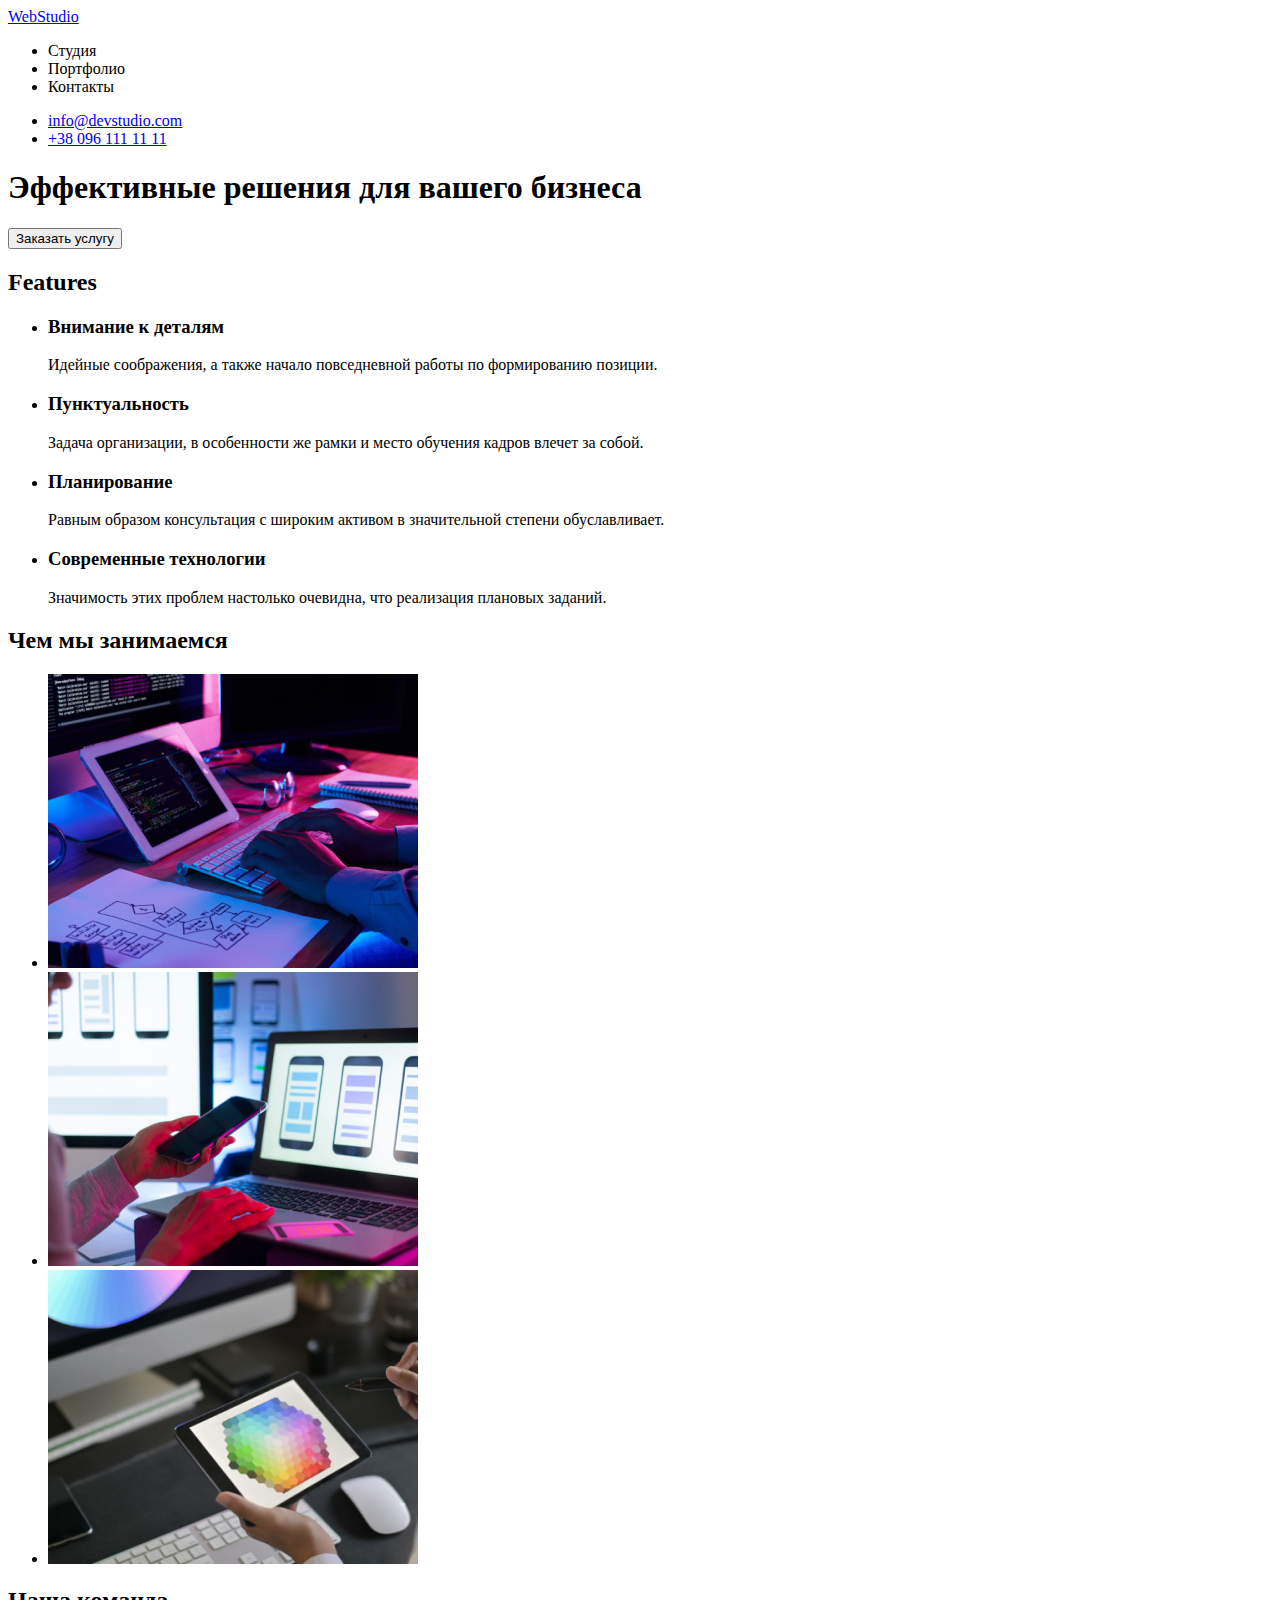
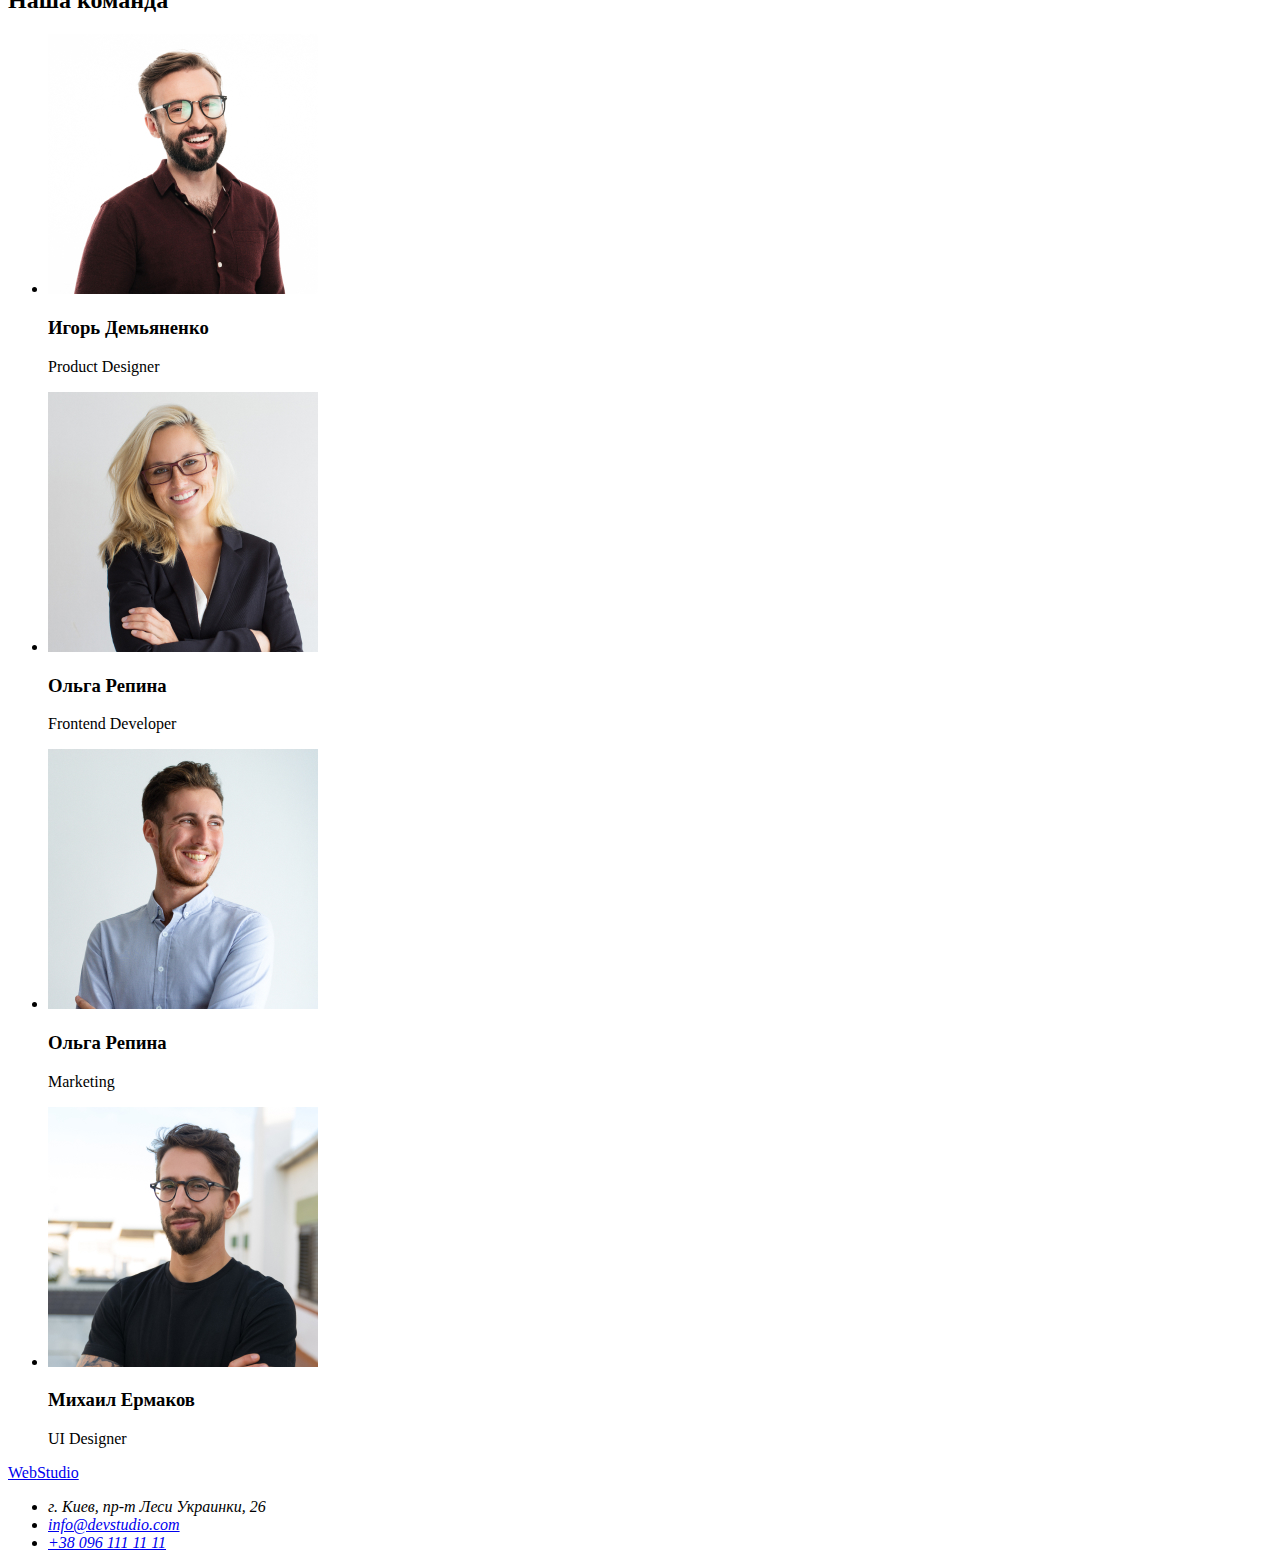
==== index.html @ 1754d396 "copi hw1 files" ====
<!DOCTYPE html>
<html lang="ru">

<head>
    <meta charset="UTF-8">
    <meta http-equiv="X-UA-Compatible" content="IE=edge">
    <meta name="viewport" content="width=device-width, initial-scale=1.0">
    <title>GoIT homework</title>
</head>

<body>
    <!-- Header -->
    <header>
        <nav>
            <a lang="eng" href="#"><span lang="eng">Web</span>Studio</a>
            <ul>
                <li>Студия</li>
                <li>Портфолио</li>
                <li>Контакты</li>
            </ul>
        </nav>
        <ul>
            <li><a href="mailto:info@devstudio.com" lang="en">info@devstudio.com</a></li>
            <li><a href="tel:+380961111111">+38 096 111 11 11</a></li>
        </ul>
    </header>
    <!-- Main -->
    <main>
        <!-- Hero -->
        <section>
            <h1>Эффективные решения для вашего бизнеса</h1>
            <button type="button">Заказать услугу</button>
        </section>
        <!-- Featers -->
        <section>
            <h2>Features</h2>
            <ul>
                <li>
                    <h3>Внимание к деталям</h3>
                    <p>Идейные соображения, а также начало повседневной работы по формированию позиции.</p>
                </li>
                <li>
                    <h3>Пунктуальность</h3>
                    <p>Задача организации, в особенности же рамки и место обучения кадров влечет за собой.</p>
                </li>
                <li>
                    <h3>Планирование</h3>
                    <p>Равным образом консультация с широким активом в значительной степени обуславливает.</p>
                </li>
                <li>
                    <h3>Современные технологии</h3>
                    <p>Значимость этих проблем настолько очевидна, что реализация плановых заданий.</p>
                </li>
            </ul>
        </section>
        <!-- What we Doing -->
        <section>
            <h2>Чем мы занимаемся</h2>
            <ul>
                <li><img src="./images/whatWeDoing/whatWeDoing1.jpg" alt="Пишем код" width="370"></li>
                <li><img src="./images/whatWeDoing/whatWeDoing2.jpg" alt="Делаем адаптив" width="370"></li>
                <li><img src="./images/whatWeDoing/whatWeDoing3.jpg" alt="Делаем дизайн" width="370"></li>
            </ul>
        </section>
        <!-- Our team -->
        <section>
            <h2>Наша команда</h2>
            <ul>
                <li>
                    <img src="./images/ourTeam/ourTeam1.jpg" alt="Фото Игоря Демьяненко">
                    <h3>Игорь Демьяненко</h3>
                    <p lang="eng">Product Designer</p>
                </li>
                <li>
                    <img src="./images/ourTeam/ourTeam2.jpg" alt="Фото Ольги Репиной">
                    <h3>Ольга Репина</h3>
                    <p lang="eng">Frontend Developer</p>
                </li>
                <li>
                    <img src="./images/ourTeam/ourTeam3.jpg" alt="Фото Николая Тарасова">
                    <h3>Ольга Репина</h3>
                    <p lang="eng">Marketing</p>
                </li>
                <li>
                    <img src="./images/ourTeam/ourTeam4.jpg" alt="Фото Николая Тарасова">
                    <h3>Михаил Ермаков</h3>
                    <p lang="eng">UI Designer</p>
                </li>
            </ul>
        </section>
    </main>
    <!-- Footer -->
    <footer>
        <a href="#" lang="eng"><span lang="eng">Web</span>Studio</a>
        <address>
            <ul>
                <li>г. Киев, пр-т Леси Украинки, 26</li>
                <li><a href="mailto:info@devstudio.com">info@devstudio.com</a></li>
                <li><a href="tel:+380961111111">+38 096 111 11 11</a></li>
            </ul>
        </address>
    </footer>
</body>

</html>
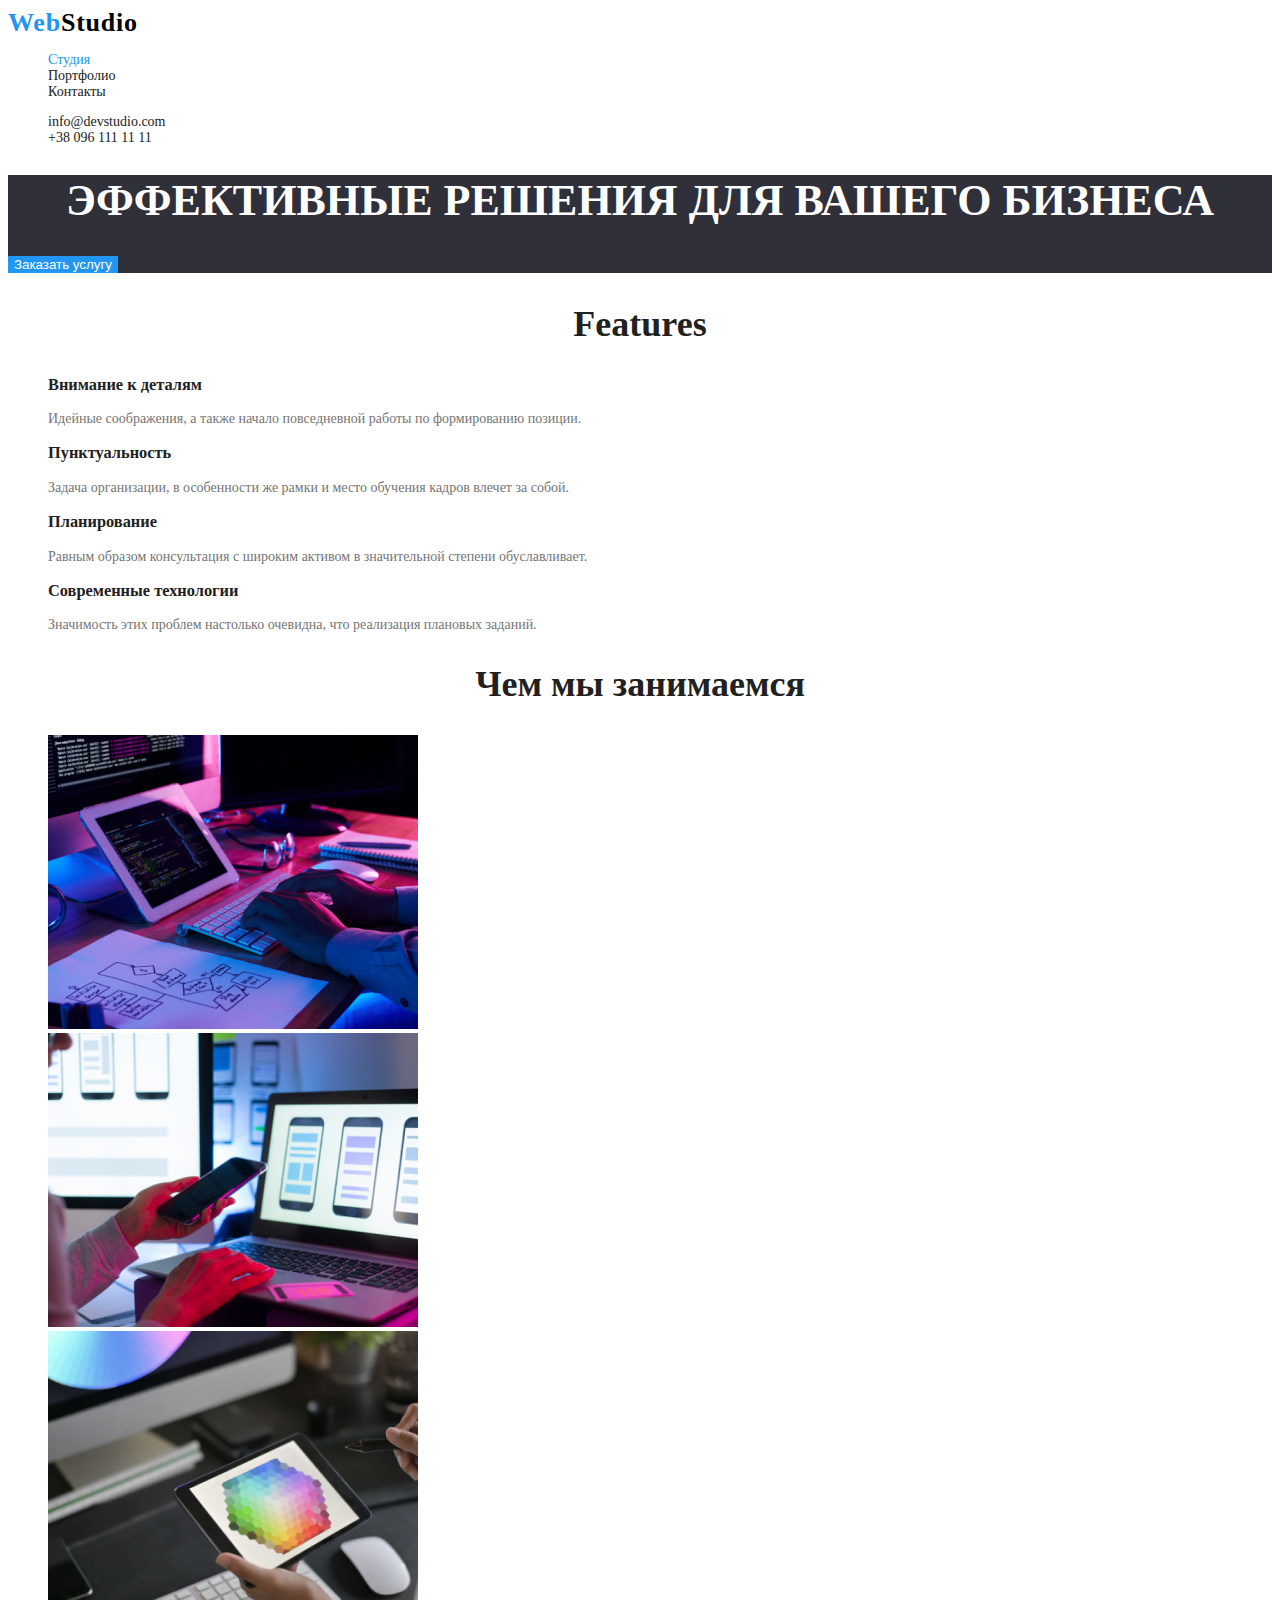
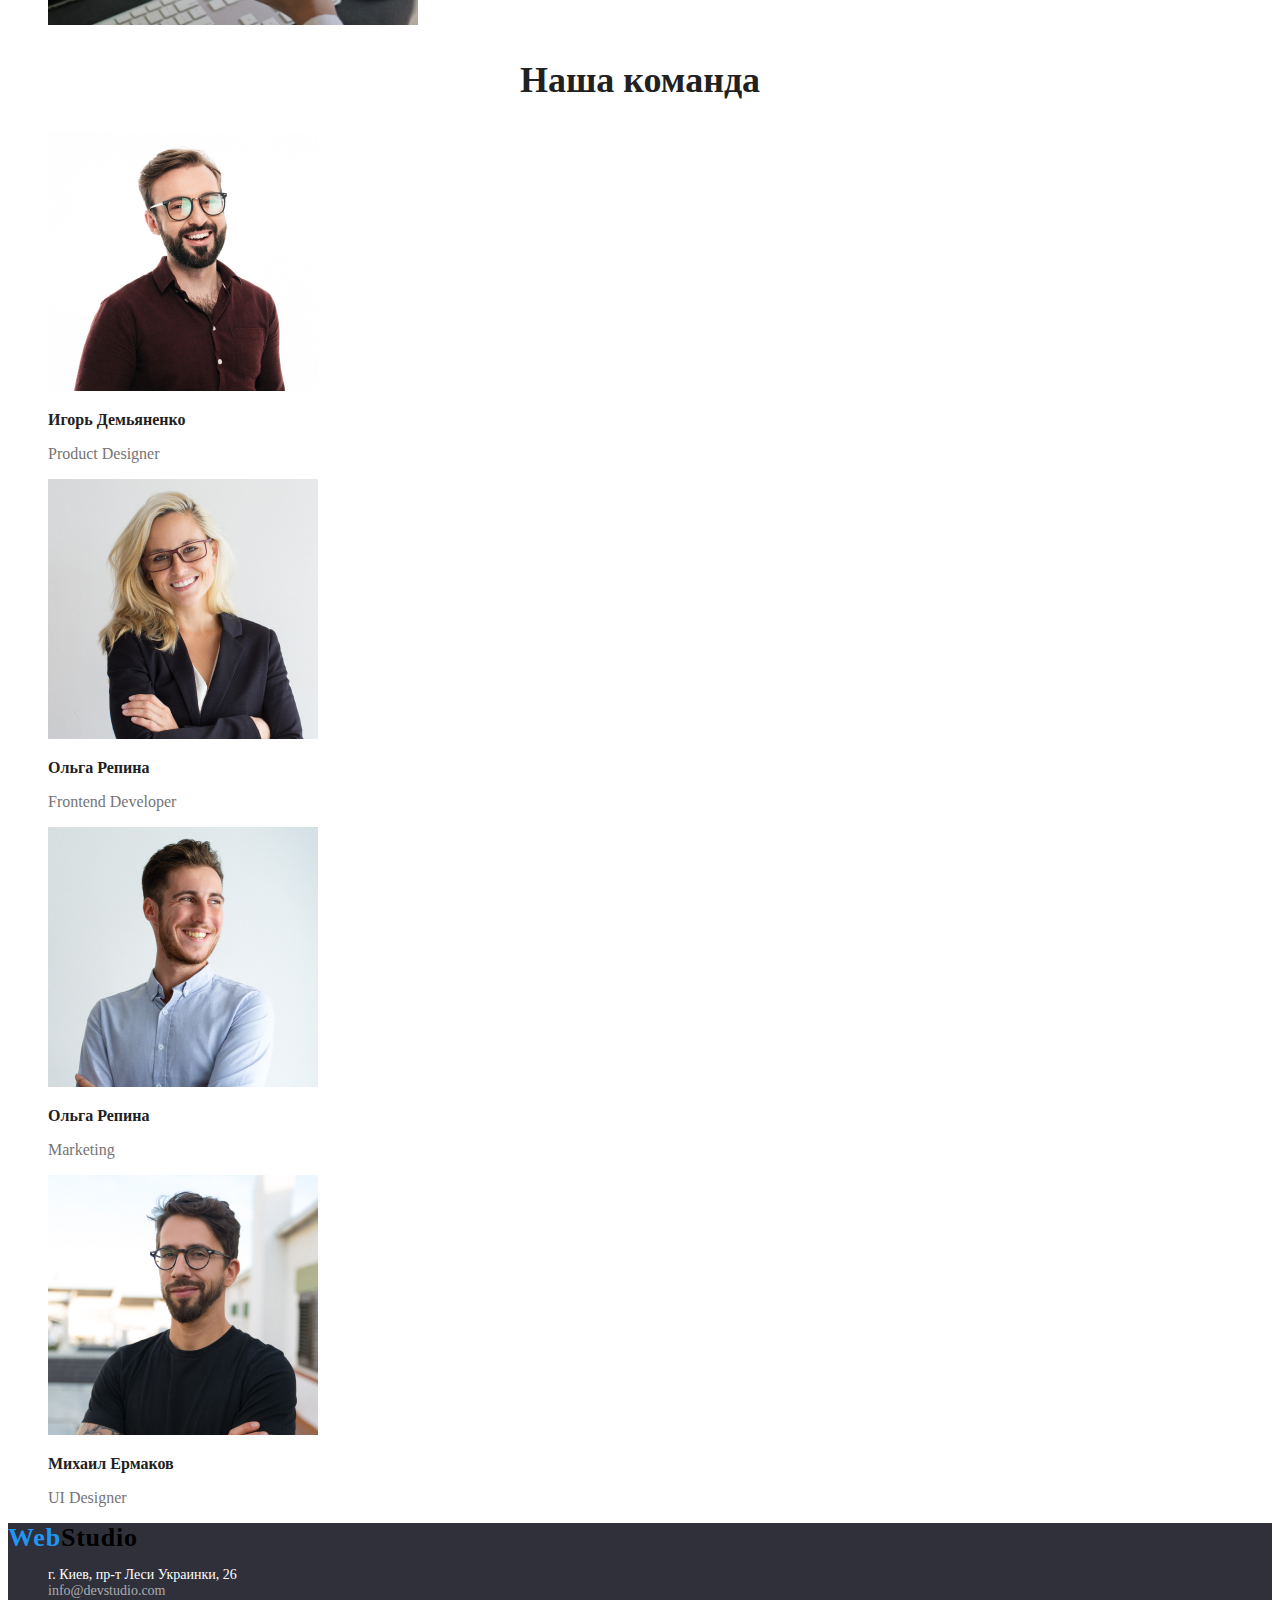
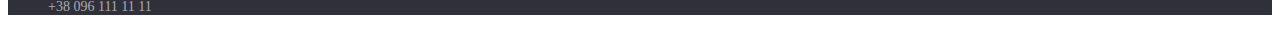
==== commit dfc084cf: "adding portfoliopage and stylizes header, footer and studio page" ====
--- a/index.html
+++ b/index.html
@@ -6,34 +6,35 @@
     <meta http-equiv="X-UA-Compatible" content="IE=edge">
     <meta name="viewport" content="width=device-width, initial-scale=1.0">
     <title>GoIT homework</title>
+    <link rel="stylesheet" href="./css/styles.css">
 </head>
 
 <body>
     <!-- Header -->
-    <header>
-        <nav>
-            <a lang="eng" href="#"><span lang="eng">Web</span>Studio</a>
+    <header class="header">
+        <nav class="nav-menu">
+            <a lang="eng" href="./index.html" class="logo"><span lang="eng">Web</span>Studio</a>
             <ul>
-                <li>Студия</li>
-                <li>Портфолио</li>
-                <li>Контакты</li>
+                <li><a href="./index.html" class="link active-link">Студия</a></li>
+                <li><a href="./portfolio.html" class="link">Портфолио</a></li>
+                <li><a href="" class="link">Контакты</a></li>
             </ul>
         </nav>
         <ul>
-            <li><a href="mailto:info@devstudio.com" lang="en">info@devstudio.com</a></li>
-            <li><a href="tel:+380961111111">+38 096 111 11 11</a></li>
+            <li><a class="contact-link" href="mailto:info@devstudio.com" lang="en">info@devstudio.com</a></li>
+            <li><a class="contact-link" href="tel:+380961111111">+38 096 111 11 11</a></li>
         </ul>
     </header>
     <!-- Main -->
     <main>
         <!-- Hero -->
-        <section>
-            <h1>Эффективные решения для вашего бизнеса</h1>
-            <button type="button">Заказать услугу</button>
+        <section class="hero-section">
+            <h1 class="hero-title">Эффективные решения для вашего бизнеса</h1>
+            <button class="hero-button" type="button">Заказать услугу</button>
         </section>
         <!-- Featers -->
-        <section>
-            <h2>Features</h2>
+        <section class="page-section">
+            <h2 class="section-title">Features</h2>
             <ul>
                 <li>
                     <h3>Внимание к деталям</h3>
@@ -54,8 +55,8 @@
             </ul>
         </section>
         <!-- What we Doing -->
-        <section>
-            <h2>Чем мы занимаемся</h2>
+        <section class="page-section">
+            <h2 class="section-title">Чем мы занимаемся</h2>
             <ul>
                 <li><img src="./images/whatWeDoing/whatWeDoing1.jpg" alt="Пишем код" width="370"></li>
                 <li><img src="./images/whatWeDoing/whatWeDoing2.jpg" alt="Делаем адаптив" width="370"></li>
@@ -63,9 +64,9 @@
             </ul>
         </section>
         <!-- Our team -->
-        <section>
-            <h2>Наша команда</h2>
-            <ul>
+        <section class="page-section">
+            <h2 class="section-title">Наша команда</h2>
+            <ul class="team-list">
                 <li>
                     <img src="./images/ourTeam/ourTeam1.jpg" alt="Фото Игоря Демьяненко">
                     <h3>Игорь Демьяненко</h3>
@@ -90,13 +91,13 @@
         </section>
     </main>
     <!-- Footer -->
-    <footer>
-        <a href="#" lang="eng"><span lang="eng">Web</span>Studio</a>
+    <footer class="footer">
+        <a href="#" lang="eng" class="logo"><span lang="eng">Web</span>Studio</a>
         <address>
-            <ul>
-                <li>г. Киев, пр-т Леси Украинки, 26</li>
-                <li><a href="mailto:info@devstudio.com">info@devstudio.com</a></li>
-                <li><a href="tel:+380961111111">+38 096 111 11 11</a></li>
+            <ul class="footer-contacts">
+                <li class="address">г. Киев, пр-т Леси Украинки, 26</li>
+                <li><a class="contact-item" href="mailto:info@devstudio.com">info@devstudio.com</a></li>
+                <li><a class="contact-item" href="tel:+380961111111">+38 096 111 11 11</a></li>
             </ul>
         </address>
     </footer>
--- a/css/styles.css
+++ b/css/styles.css
@@ -0,0 +1,117 @@
+:root {
+    --primary-text-color: #757575;
+    --secondary-text-color: #FFFFFF;
+    --title-text-color: #212121;
+    --primary-background-color: #FFFFFF;
+    --secondary-background-color: #2F303A;
+    --accent-text-color: #2196F3;
+}
+
+body {
+    color: var(--primary-text-color);
+    font-size: 14px;
+}
+
+h1, h2, h3, h4, h5, h6 {
+    color: var(--title-text-color);
+}
+
+a {
+    color: var(--title-text-color);
+    text-decoration: none;
+}
+
+ul {
+    list-style: none;
+}
+address {
+    font-style: normal;
+}
+
+/* common styles */
+.page-section {
+    background-color: var(--primary-background-color);
+
+}
+.page-section .section-title {
+    color: var(--title-text-color);
+    font-size: 36px;
+    text-align: center;
+}
+
+/* header styles */
+.logo {
+    color: #000000;
+    font-size: 26px;
+    font-weight: bold;
+    letter-spacing: 0.03em;
+}
+.logo span {
+    color: var(--accent-text-color);
+}
+
+.nav-menu .link.active-link{
+    color: var(--accent-text-color);
+}
+
+.nav-menu .link:hover,
+.nav-menu .link:focus {
+    color: var(--accent-text-color);
+}
+
+.header .contacts-links {
+    color: var(--primary-text-color);
+
+}
+
+.header .contact-link:hover,
+.header .contact-link:focus {
+    color: var(--accent-text-color);
+    
+}
+
+/* hero styles */
+.hero-section {
+    background-color: var(--secondary-background-color);
+}
+
+.hero-section .hero-title {
+    color: var(--secondary-text-color);
+    text-align: center;
+    font-size: 44px;
+    text-transform: uppercase;
+}
+
+.hero-button {
+    border: none;
+    background-color: var(--accent-text-color);
+    color: var(--secondary-text-color);
+    text-align: center;
+}
+.hero-button:hover, 
+.hero-button:focus {
+    color: var(--title-text-color);
+}
+
+/* Our team section styles */
+.team-list h3,
+.team-list p {
+    font-size: 16px;
+}
+
+/* footer styles */
+.footer {
+    background-color: var(--secondary-background-color);
+}
+.footer-contacts .address {
+    color: var(--secondary-text-color);
+}
+
+.footer-contacts .contact-item {
+    color: rgba(255, 255, 255, 0.6);
+}
+
+.footer-contacts .contact-item:hover,
+.footer-contacts .contact-item:focus {
+    color: var(--accent-text-color)
+}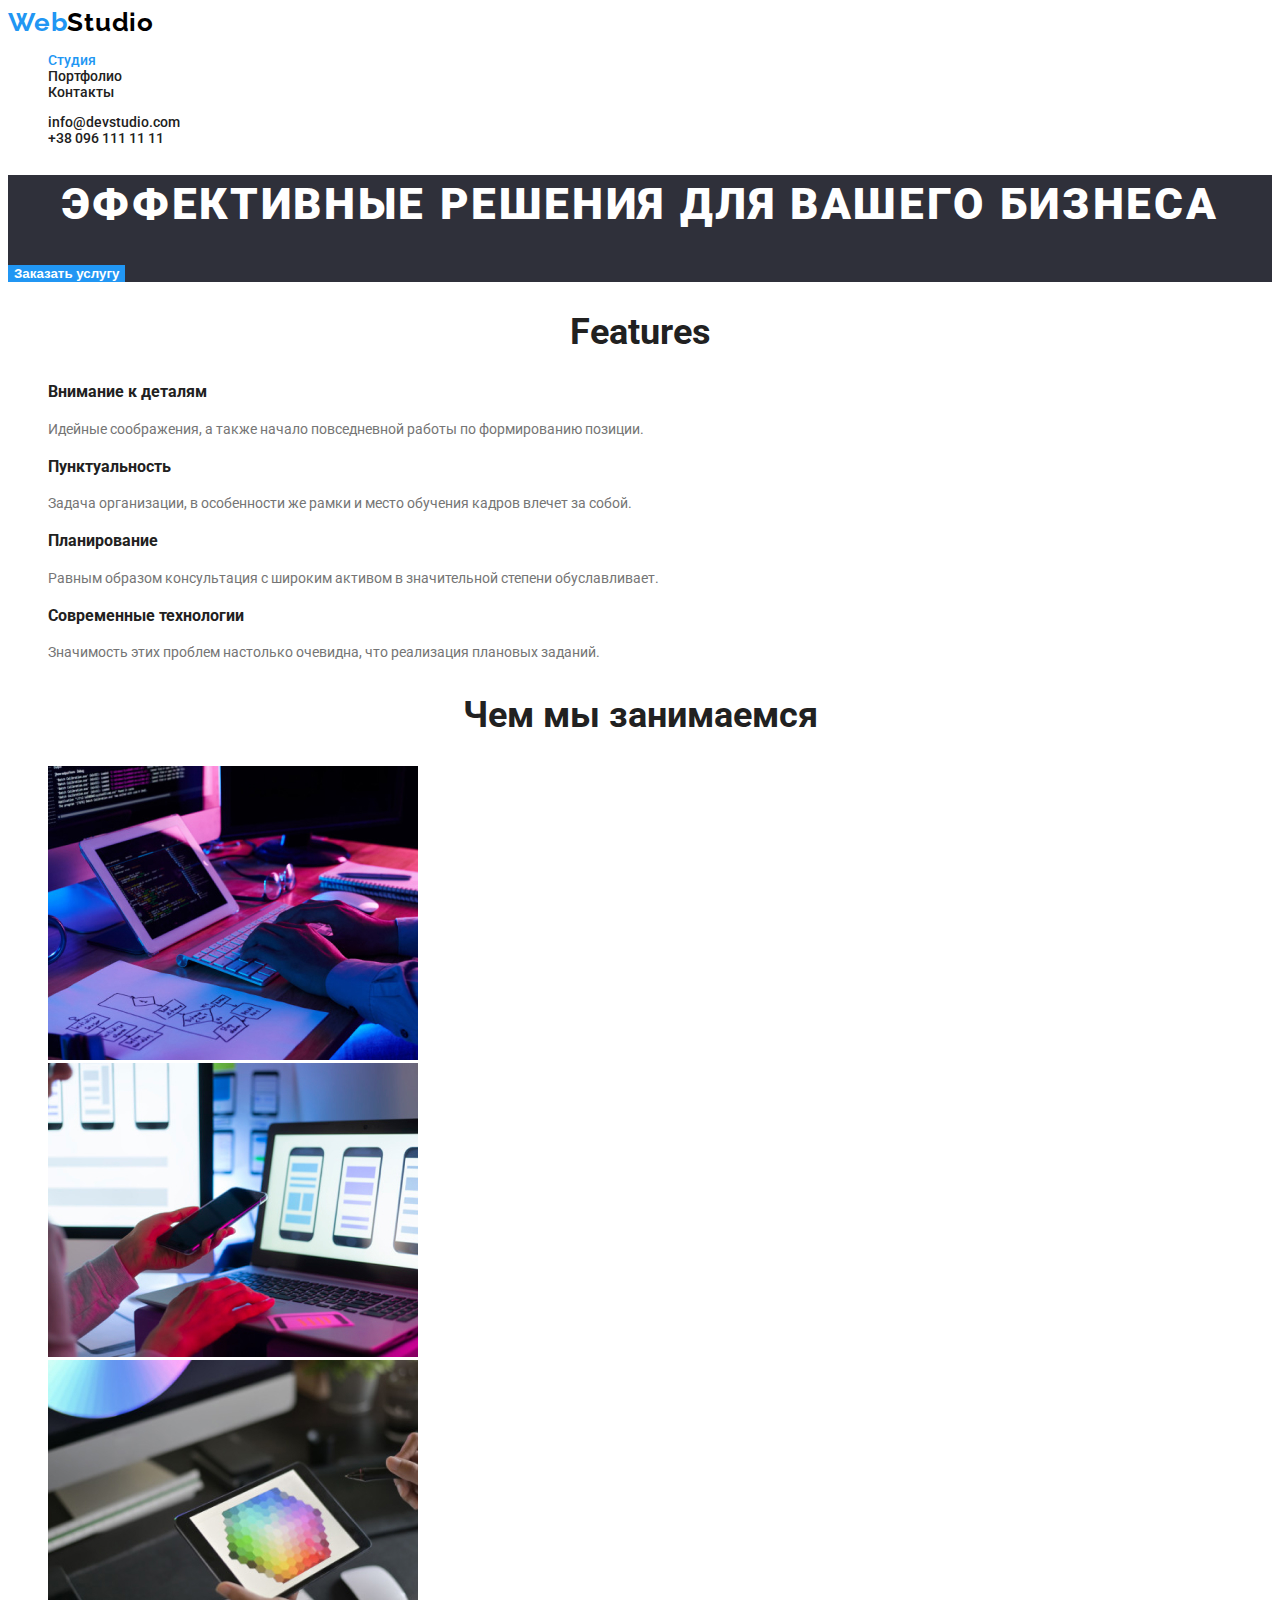
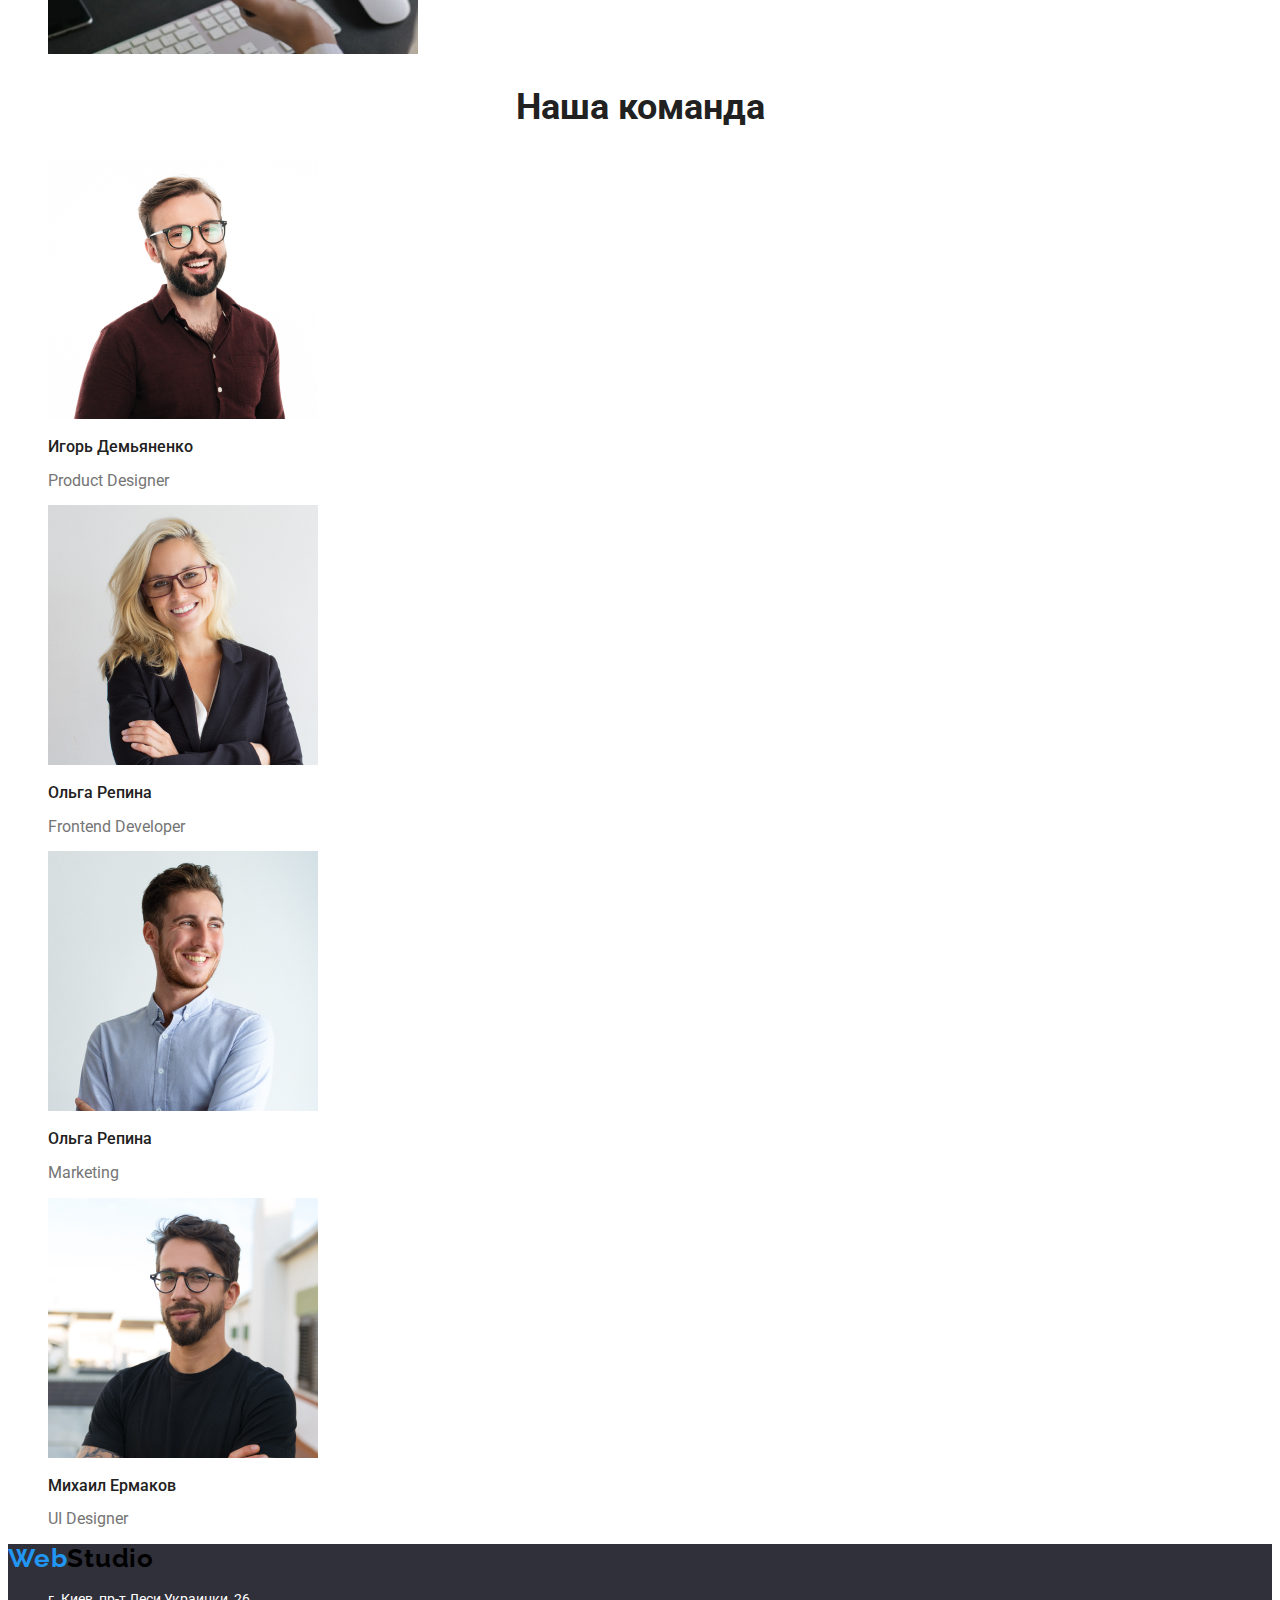
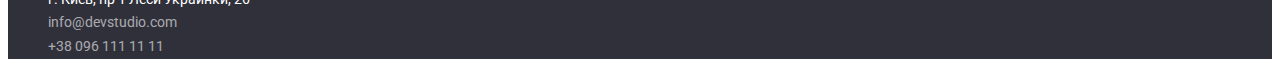
==== commit 8a77b31b: "marking and stylize portfolio page and some text in index page" ====
--- a/index.html
+++ b/index.html
@@ -6,6 +6,11 @@
     <meta http-equiv="X-UA-Compatible" content="IE=edge">
     <meta name="viewport" content="width=device-width, initial-scale=1.0">
     <title>GoIT homework</title>
+    <link rel="preconnect" href="https://fonts.googleapis.com">
+    <link rel="preconnect" href="https://fonts.gstatic.com" crossorigin>
+    <link
+        href="https://fonts.googleapis.com/css2?family=Raleway:wght@700&family=Roboto:wght@400;500;700;900&display=swap"
+        rel="stylesheet">
     <link rel="stylesheet" href="./css/styles.css">
 </head>
 
@@ -35,22 +40,26 @@
         <!-- Featers -->
         <section class="page-section">
             <h2 class="section-title">Features</h2>
-            <ul>
+            <ul class="featers-list">
                 <li>
-                    <h3>Внимание к деталям</h3>
-                    <p>Идейные соображения, а также начало повседневной работы по формированию позиции.</p>
+                    <h3 class="feater-title">Внимание к деталям</h3>
+                    <p class="feater-description">Идейные соображения, а также начало повседневной работы по
+                        формированию позиции.</p>
                 </li>
                 <li>
-                    <h3>Пунктуальность</h3>
-                    <p>Задача организации, в особенности же рамки и место обучения кадров влечет за собой.</p>
+                    <h3 class="feater-title">Пунктуальность</h3>
+                    <p class="feater-description">Задача организации, в особенности же рамки и место обучения кадров
+                        влечет за собой.</p>
                 </li>
                 <li>
-                    <h3>Планирование</h3>
-                    <p>Равным образом консультация с широким активом в значительной степени обуславливает.</p>
+                    <h3 class="feater-title">Планирование</h3>
+                    <p class="feater-description">Равным образом консультация с широким активом в значительной степени
+                        обуславливает.</p>
                 </li>
                 <li>
-                    <h3>Современные технологии</h3>
-                    <p>Значимость этих проблем настолько очевидна, что реализация плановых заданий.</p>
+                    <h3 class="feater-title">Современные технологии</h3>
+                    <p class="feater-description">Значимость этих проблем настолько очевидна, что реализация плановых
+                        заданий.</p>
                 </li>
             </ul>
         </section>
@@ -67,25 +76,25 @@
         <section class="page-section">
             <h2 class="section-title">Наша команда</h2>
             <ul class="team-list">
-                <li>
+                <li class="team-member">
                     <img src="./images/ourTeam/ourTeam1.jpg" alt="Фото Игоря Демьяненко">
-                    <h3>Игорь Демьяненко</h3>
-                    <p lang="eng">Product Designer</p>
+                    <h3 class="member-name">Игорь Демьяненко</h3>
+                    <p class="member-description" lang="eng">Product Designer</p>
                 </li>
-                <li>
+                <li class="team-member">
                     <img src="./images/ourTeam/ourTeam2.jpg" alt="Фото Ольги Репиной">
-                    <h3>Ольга Репина</h3>
-                    <p lang="eng">Frontend Developer</p>
+                    <h3 class="member-name">Ольга Репина</h3>
+                    <p class="member-description" lang="eng">Frontend Developer</p>
                 </li>
-                <li>
+                <li class="team-member">
                     <img src="./images/ourTeam/ourTeam3.jpg" alt="Фото Николая Тарасова">
-                    <h3>Ольга Репина</h3>
-                    <p lang="eng">Marketing</p>
+                    <h3 class="member-name">Ольга Репина</h3>
+                    <p class="member-description" lang="eng">Marketing</p>
                 </li>
-                <li>
+                <li class="team-member">
                     <img src="./images/ourTeam/ourTeam4.jpg" alt="Фото Николая Тарасова">
-                    <h3>Михаил Ермаков</h3>
-                    <p lang="eng">UI Designer</p>
+                    <h3 class="member-name">Михаил Ермаков</h3>
+                    <p class="member-description" lang="eng">UI Designer</p>
                 </li>
             </ul>
         </section>
--- a/css/styles.css
+++ b/css/styles.css
@@ -5,9 +5,14 @@
     --primary-background-color: #FFFFFF;
     --secondary-background-color: #2F303A;
     --accent-text-color: #2196F3;
+    --selected-button-background: #2196F3;
+    --unselected-button-background: #F5F4FA;
+
 }
 
 body {
+    font-family: 'Roboto', sans-serif;
+    font-weight: 400;
     color: var(--primary-text-color);
     font-size: 14px;
 }
@@ -18,6 +23,7 @@
 
 a {
     color: var(--title-text-color);
+    font-weight: 500;
     text-decoration: none;
 }
 
@@ -35,14 +41,18 @@
 }
 .page-section .section-title {
     color: var(--title-text-color);
+    font-weight: 700;
     font-size: 36px;
+    line-height: 1.16;
     text-align: center;
 }
 
 /* header styles */
 .logo {
+    font-family: 'Raleway', sans-serif;
     color: #000000;
     font-size: 26px;
+    line-height: 1.15;
     font-weight: bold;
     letter-spacing: 0.03em;
 }
@@ -79,11 +89,15 @@
     color: var(--secondary-text-color);
     text-align: center;
     font-size: 44px;
+    line-height: 1.36;
+    font-weight: 900;
+    letter-spacing: 0.06em;
     text-transform: uppercase;
 }
 
 .hero-button {
     border: none;
+    font-weight: 700;
     background-color: var(--accent-text-color);
     color: var(--secondary-text-color);
     text-align: center;
@@ -93,25 +107,79 @@
     color: var(--title-text-color);
 }
 
+/* Featers styles */
+.featers-list .feater-title {
+    font-weight: 700;
+    line-height: 1.1;
+}
+
+.featers-list .feater-description {
+    font-weight: 400;
+    line-height: 1.7;
+}
+
 /* Our team section styles */
 .team-list h3,
 .team-list p {
     font-size: 16px;
+    line-height: 1.1;
+}
+
+.team-member .member-name {
+    font-weight: 500;
+}
+
+.team-member .member-description {
+    font-weight: 400;
 }
 
 /* footer styles */
 .footer {
     background-color: var(--secondary-background-color);
 }
+.footer-contacts {
+    line-height: 1.7;
+}
+
 .footer-contacts .address {
     color: var(--secondary-text-color);
+    
 }
 
 .footer-contacts .contact-item {
     color: rgba(255, 255, 255, 0.6);
+    font-weight: 400;
 }
 
 .footer-contacts .contact-item:hover,
 .footer-contacts .contact-item:focus {
     color: var(--accent-text-color)
+}
+
+/* portfolio styles */
+.category-list .category-button {
+    background: var(--unselected-button-background);
+    color: var(--title-text-color);
+    font-size: 16px;
+    line-height: 1.6;
+    font-weight: 500;
+}
+
+.category-list .category-button:hover,
+.category-list .category-button:focus {
+    background: var(--selected-button-background);
+    color: var(--secondary-text-color);
+}
+
+.projects-list .project-title {
+    font-size: 18px;
+    line-height: 2;
+    font-weight: 700;
+}
+
+.projects-list .project-description {
+    font-size: 16px;
+    line-height: 1.8;
+    font-weight: 400;
+    color: var(--primary-text-color);
 }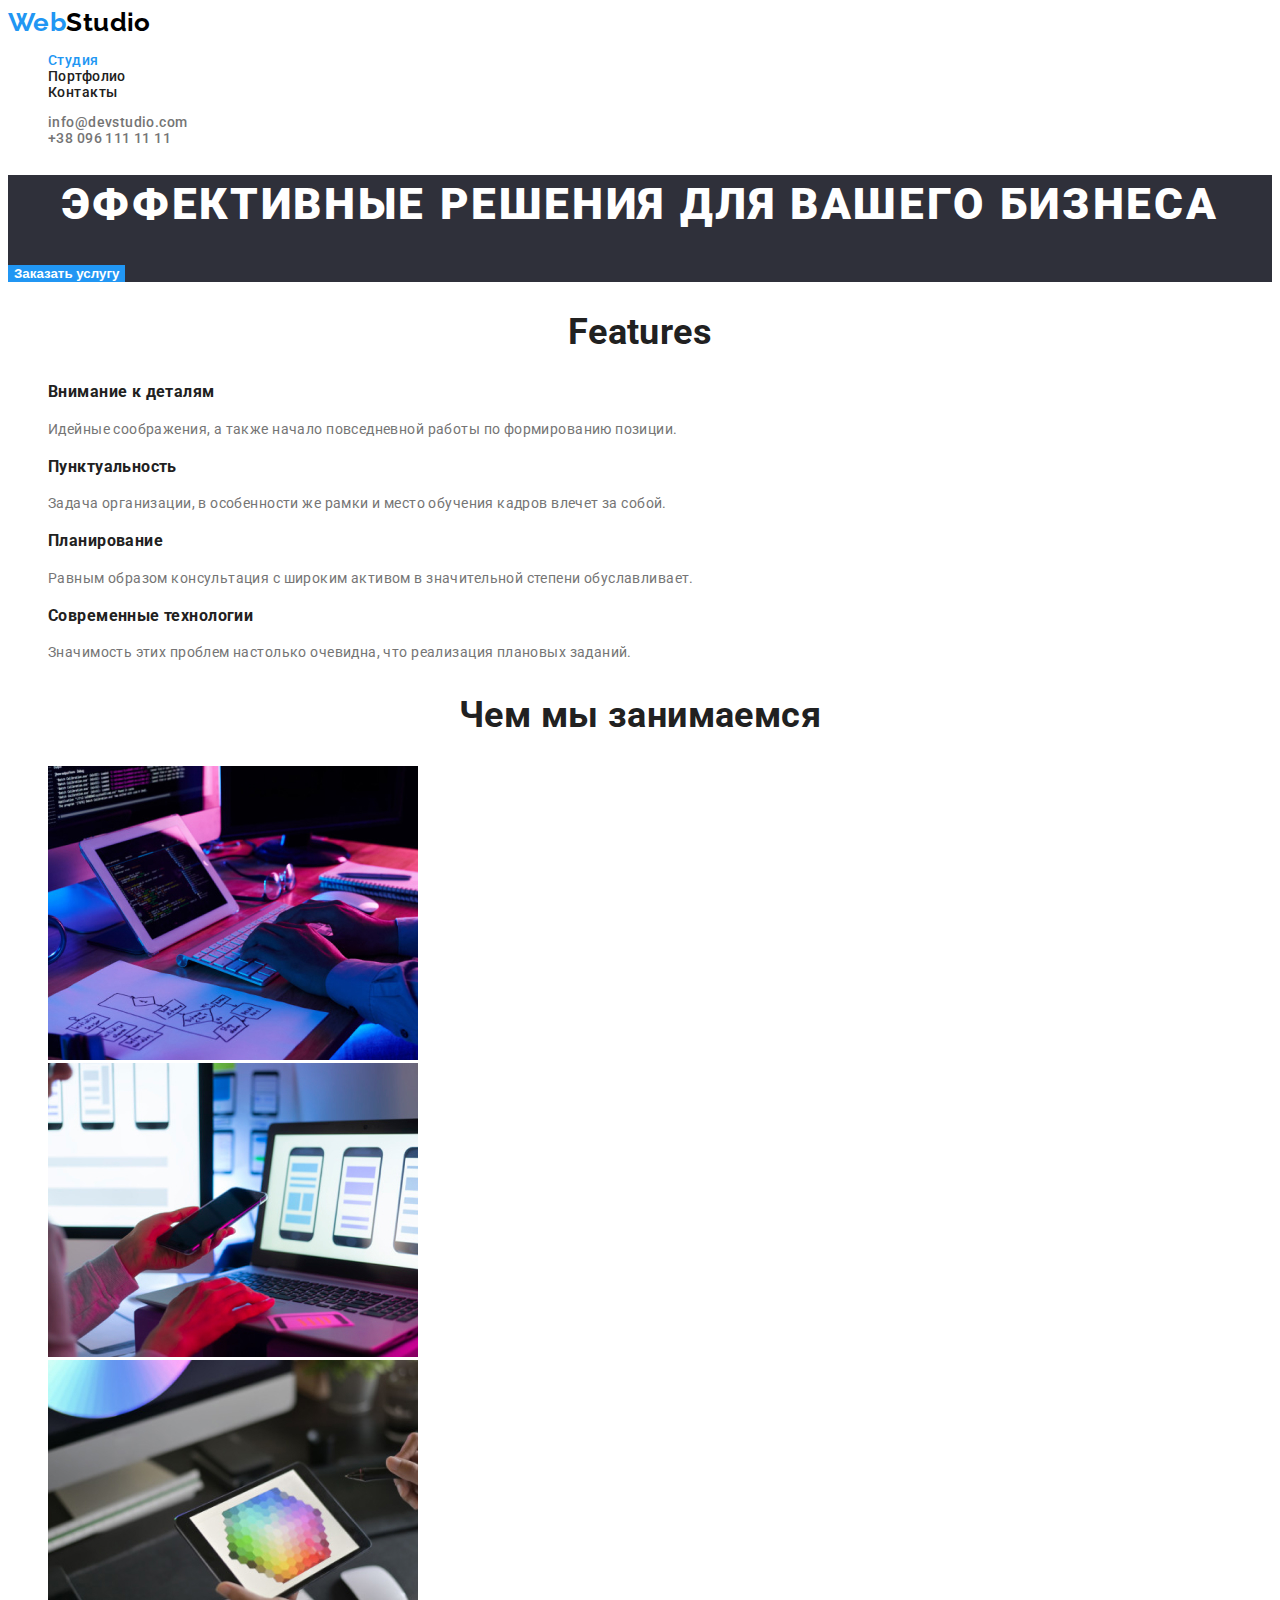
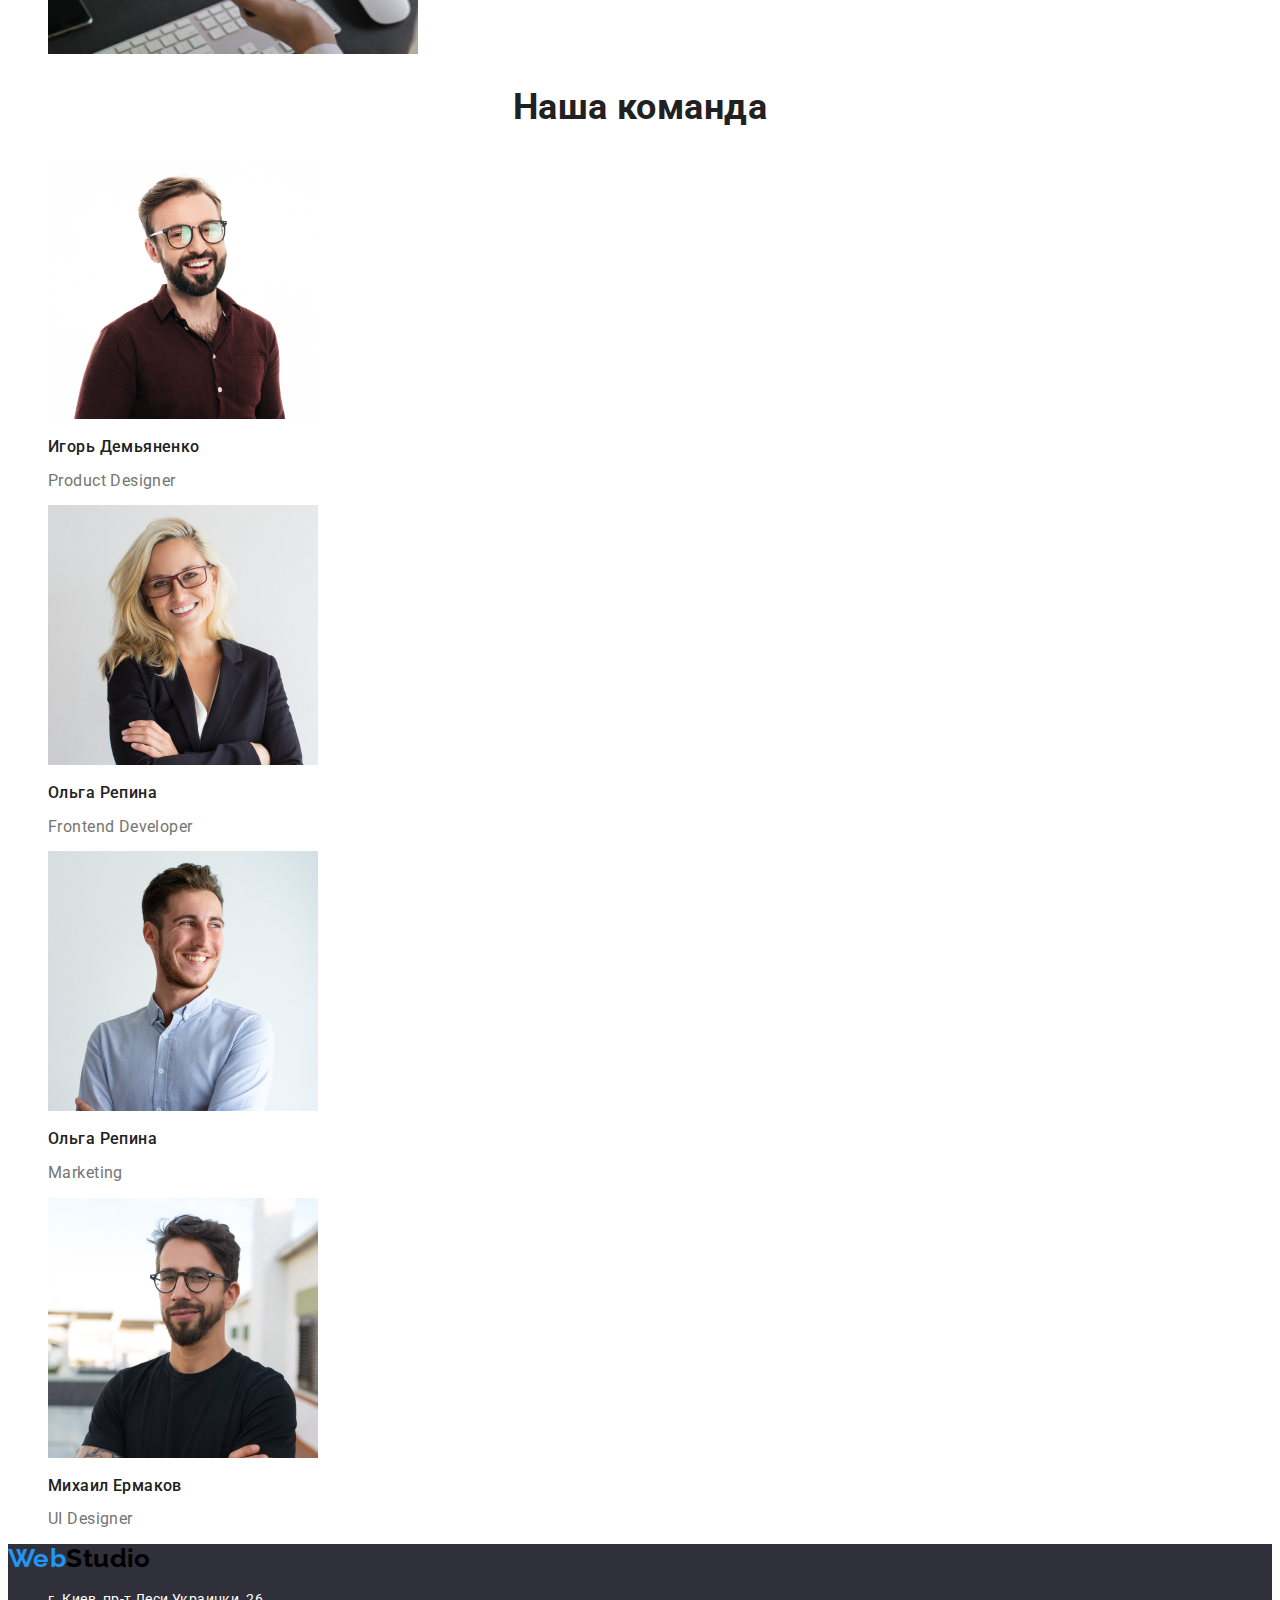
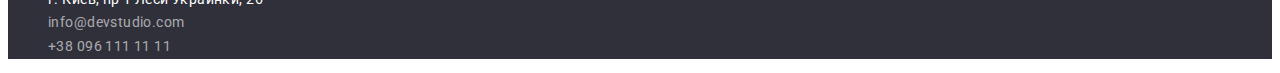
==== commit 97fddc66: "fixing selectors" ====
--- a/index.html
+++ b/index.html
@@ -18,7 +18,7 @@
     <!-- Header -->
     <header class="header">
         <nav class="nav-menu">
-            <a lang="eng" href="./index.html" class="logo"><span lang="eng">Web</span>Studio</a>
+            <a lang="en" href="./index.html" class="link logo"><span lang="en">Web</span>Studio</a>
             <ul>
                 <li><a href="./index.html" class="link active-link">Студия</a></li>
                 <li><a href="./portfolio.html" class="link">Портфолио</a></li>
@@ -26,8 +26,8 @@
             </ul>
         </nav>
         <ul>
-            <li><a class="contact-link" href="mailto:info@devstudio.com" lang="en">info@devstudio.com</a></li>
-            <li><a class="contact-link" href="tel:+380961111111">+38 096 111 11 11</a></li>
+            <li><a class="link contact-link" href="mailto:info@devstudio.com" lang="en">info@devstudio.com</a></li>
+            <li><a class="link contact-link" href="tel:+380961111111">+38 096 111 11 11</a></li>
         </ul>
     </header>
     <!-- Main -->
@@ -79,34 +79,34 @@
                 <li class="team-member">
                     <img src="./images/ourTeam/ourTeam1.jpg" alt="Фото Игоря Демьяненко">
                     <h3 class="member-name">Игорь Демьяненко</h3>
-                    <p class="member-description" lang="eng">Product Designer</p>
+                    <p class="member-description" lang="en">Product Designer</p>
                 </li>
                 <li class="team-member">
                     <img src="./images/ourTeam/ourTeam2.jpg" alt="Фото Ольги Репиной">
                     <h3 class="member-name">Ольга Репина</h3>
-                    <p class="member-description" lang="eng">Frontend Developer</p>
+                    <p class="member-description" lang="en">Frontend Developer</p>
                 </li>
                 <li class="team-member">
                     <img src="./images/ourTeam/ourTeam3.jpg" alt="Фото Николая Тарасова">
                     <h3 class="member-name">Ольга Репина</h3>
-                    <p class="member-description" lang="eng">Marketing</p>
+                    <p class="member-description" lang="en">Marketing</p>
                 </li>
                 <li class="team-member">
                     <img src="./images/ourTeam/ourTeam4.jpg" alt="Фото Николая Тарасова">
                     <h3 class="member-name">Михаил Ермаков</h3>
-                    <p class="member-description" lang="eng">UI Designer</p>
+                    <p class="member-description" lang="en">UI Designer</p>
                 </li>
             </ul>
         </section>
     </main>
     <!-- Footer -->
     <footer class="footer">
-        <a href="#" lang="eng" class="logo"><span lang="eng">Web</span>Studio</a>
+        <a href="#" lang="en" class="link logo"><span>Web</span>Studio</a>
         <address>
             <ul class="footer-contacts">
                 <li class="address">г. Киев, пр-т Леси Украинки, 26</li>
-                <li><a class="contact-item" href="mailto:info@devstudio.com">info@devstudio.com</a></li>
-                <li><a class="contact-item" href="tel:+380961111111">+38 096 111 11 11</a></li>
+                <li><a class="link contact-item" href="mailto:info@devstudio.com">info@devstudio.com</a></li>
+                <li><a class="link contact-item" href="tel:+380961111111">+38 096 111 11 11</a></li>
             </ul>
         </address>
     </footer>
--- a/css/styles.css
+++ b/css/styles.css
@@ -15,21 +15,19 @@
     font-weight: 400;
     color: var(--primary-text-color);
     font-size: 14px;
+    letter-spacing: 0.03em;
 }
 
 h1, h2, h3, h4, h5, h6 {
     color: var(--title-text-color);
 }
 
-a {
-    color: var(--title-text-color);
-    font-weight: 500;
-    text-decoration: none;
-}
+
 
 ul {
     list-style: none;
 }
+
 address {
     font-style: normal;
 }
@@ -47,18 +45,24 @@
     text-align: center;
 }
 
-/* header styles */
+.link {
+    color: var(--title-text-color);
+    font-weight: 500;
+    text-decoration: none;
+}
+
 .logo {
     font-family: 'Raleway', sans-serif;
     color: #000000;
     font-size: 26px;
     line-height: 1.15;
-    font-weight: bold;
-    letter-spacing: 0.03em;
+    font-weight: 700;
 }
 .logo span {
     color: var(--accent-text-color);
 }
+/* header styles */
+
 
 .nav-menu .link.active-link{
     color: var(--accent-text-color);
@@ -69,15 +73,9 @@
     color: var(--accent-text-color);
 }
 
-.header .contacts-links {
+.header .contact-link {
     color: var(--primary-text-color);
 
-}
-
-.header .contact-link:hover,
-.header .contact-link:focus {
-    color: var(--accent-text-color);
-    
 }
 
 /* hero styles */
@@ -151,22 +149,19 @@
     font-weight: 400;
 }
 
-.footer-contacts .contact-item:hover,
-.footer-contacts .contact-item:focus {
-    color: var(--accent-text-color)
-}
-
 /* portfolio styles */
-.category-list .category-button {
+.filters-list .filter-button {
     background: var(--unselected-button-background);
     color: var(--title-text-color);
     font-size: 16px;
     line-height: 1.6;
     font-weight: 500;
+    text-align: center;
+    cursor: pointer;
 }
 
-.category-list .category-button:hover,
-.category-list .category-button:focus {
+.filters-list .filter-button:hover,
+.filters-list .filter-button:focus {
     background: var(--selected-button-background);
     color: var(--secondary-text-color);
 }
@@ -177,7 +172,7 @@
     font-weight: 700;
 }
 
-.projects-list .project-description {
+.projects-list .project-type {
     font-size: 16px;
     line-height: 1.8;
     font-weight: 400;
